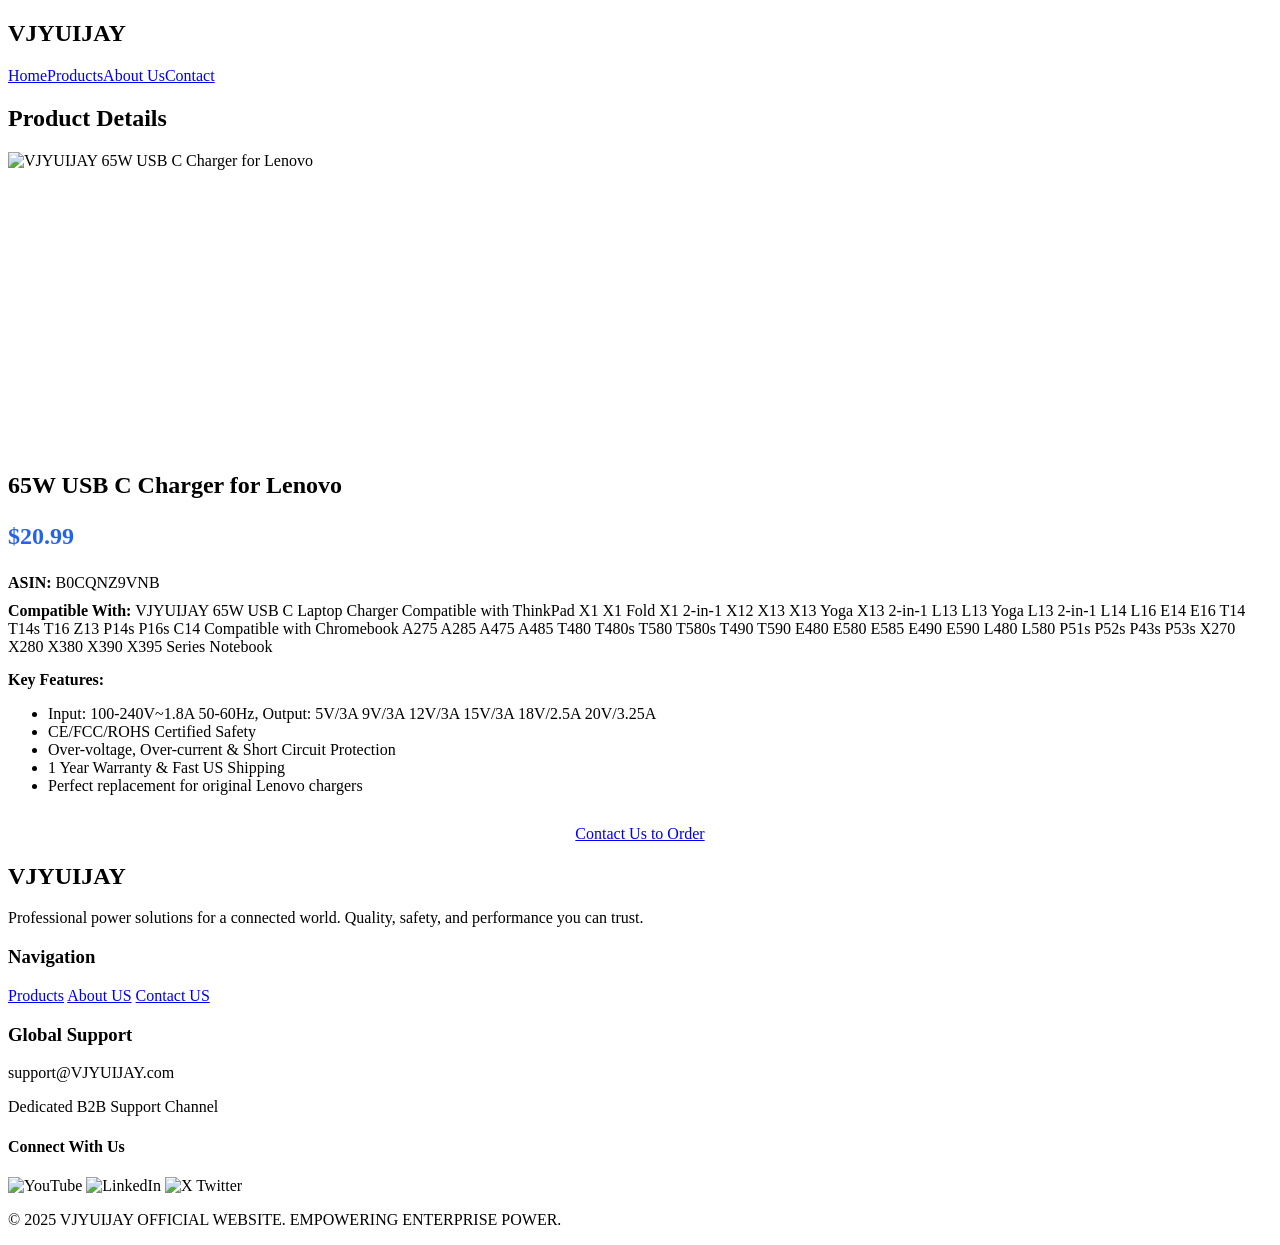
==== product1.html @ eb73b368 "Add product1.html for VJYUIJAY USB C Charger" ====
<!DOCTYPE html>
<html lang="en">
<head>
    <meta charset="UTF-8">
    <meta name="viewport" content="width=device-width, initial-scale=1.0">
    <title>VJYUIJAY 65W USB C Charger for Lenovo | USA</title>
    <link rel="stylesheet" href="css/style.css">
</head>
<body>
    <header class="navbar">
        <div class="container">
            <div class="logo"><h2>VJYUIJAY</h2></div>
            <nav class="nav-links">
                <a href="index.html">Home</a><a href="products.html">Products</a><a href="about.html">About Us</a><a href="contact.html">Contact</a>
            </nav>
        </div>
    </header>

    <section class="page-header"><div class="container"><h1>Product Details</h1></div></section>

    <section class="content-section">
        <div class="container">
            <div class="product-detail">
                <div class="product-img" style="height: 300px;">
                    <img src="https://user29509.cn.imgto.link/public/20260904/f697258cd7aa896282e634186862579c.avif" alt="VJYUIJAY 65W USB C Charger for Lenovo" style="width:100%;height:100%;object-fit:contain;">
                </div>
                <h2 style="margin:20px 0">65W USB C Charger for Lenovo</h2>
                <h3 style="color:#2563eb;font-size:24px">$20.99</h3>
                <p style="margin:10px 0;"><strong>ASIN:</strong> B0CQNZ9VNB</p>
                <p style="margin:10px 0;"><strong>Compatible With:</strong> VJYUIJAY 65W USB C Laptop Charger Compatible with ThinkPad X1 X1 Fold X1 2-in-1 X12 X13 X13 Yoga X13 2-in-1 L13 L13 Yoga L13 2-in-1 L14 L16 E14 E16 T14 T14s T16 Z13 P14s P16s C14 Compatible with Chromebook A275 A285 A475 A485 T480 T480s T580 T580s T490 T590 E480 E580 E585 E490 E590 L480 L580 P51s P52s P43s P53s X270 X280 X380 X390 X395 Series Notebook</p>
                <h4 style="margin:15px 0">Key Features:</h4>
                <ul>
                    <li>Input: 100-240V~1.8A 50-60Hz, Output: 5V/3A 9V/3A 12V/3A 15V/3A 18V/2.5A 20V/3.25A</li>
                    <li>CE/FCC/ROHS Certified Safety</li>
                    <li>Over-voltage, Over-current & Short Circuit Protection</li>
                    <li>1 Year Warranty & Fast US Shipping</li>
                    <li>Perfect replacement for original Lenovo chargers</li>
                </ul>
                <div style="text-align:center; margin-top:30px;">
                    <a href="contact.html" class="btn">Contact Us to Order</a>
                </div>
            </div>
        </div>
    </section>

          <!-- ======================================
         全新 1:1复刻原版四栏暗黑页脚 全网站统一版本
         ====================================== -->
    <footer>
        <div class="container">
            <div class="footer-container">
                <!-- 第一栏：品牌Logo + Slogan -->
                <div class="footer-column footer-brand">
                    <h2>VJYUIJAY</h2>
                    <p>Professional power solutions for a connected world. Quality, safety, and performance you can trust.</p>
                </div>

                <!-- 第二栏：NAVIGATION 导航 -->
                <div class="footer-column">
                    <h3>Navigation</h3>
                    <div class="footer-nav-links">
                        <a href="products.html">Products</a>
                        <a href="about.html">About US</a>
                         <a href="contact.html">Contact US</a>
                    </div>
                </div>

                <!-- 第三栏：GLOBAL SUPPORT 全球商务支持 -->
                <div class="footer-column footer-support">
                    <h3>Global Support</h3>
                    <p>support@VJYUIJAY.com</p>
                    <p>Dedicated B2B Support Channel</p>
                </div>

                <!-- 第四栏：CONNECT 社交平台链接 -->
               <div class="footer-connect">
                <h4>Connect With Us</h4>
                <div class="icon-group">
                    <!-- 全部为原生平台官方LOGO图片，span包裹，无任何超链接 -->
                    <span class="social-logo">
                        <img src="https://user8715.cn.imgto.link/public/20260420/8171d7066ad2d91ee18f9b05667ff2ce.avif" alt="YouTube">
                    </span>
                    <span class="social-logo">
                        <img src="https://user8715.cn.imgto.link/public/20260420/fdc093a876acb1a80d698d2b4fb44385.avif" alt="LinkedIn">
                    </span>
                    <span class="social-logo">
                        <img src="https://user8715.cn.imgto.link/public/20260420/00cefcbd227ea4d6633d55ff452d8af7.avif" alt="X Twitter">
                    </span>
                 </div>
            </div>
        </div>
        <div class="copyright">
            <!-- 底部分割线 + 版权声明 -->
            <div class="footer-bottom">
                <p>© 2025 VJYUIJAY OFFICIAL WEBSITE. EMPOWERING ENTERPRISE POWER.</p>
            </div>
        </div>
    </footer>
</body>
</html>
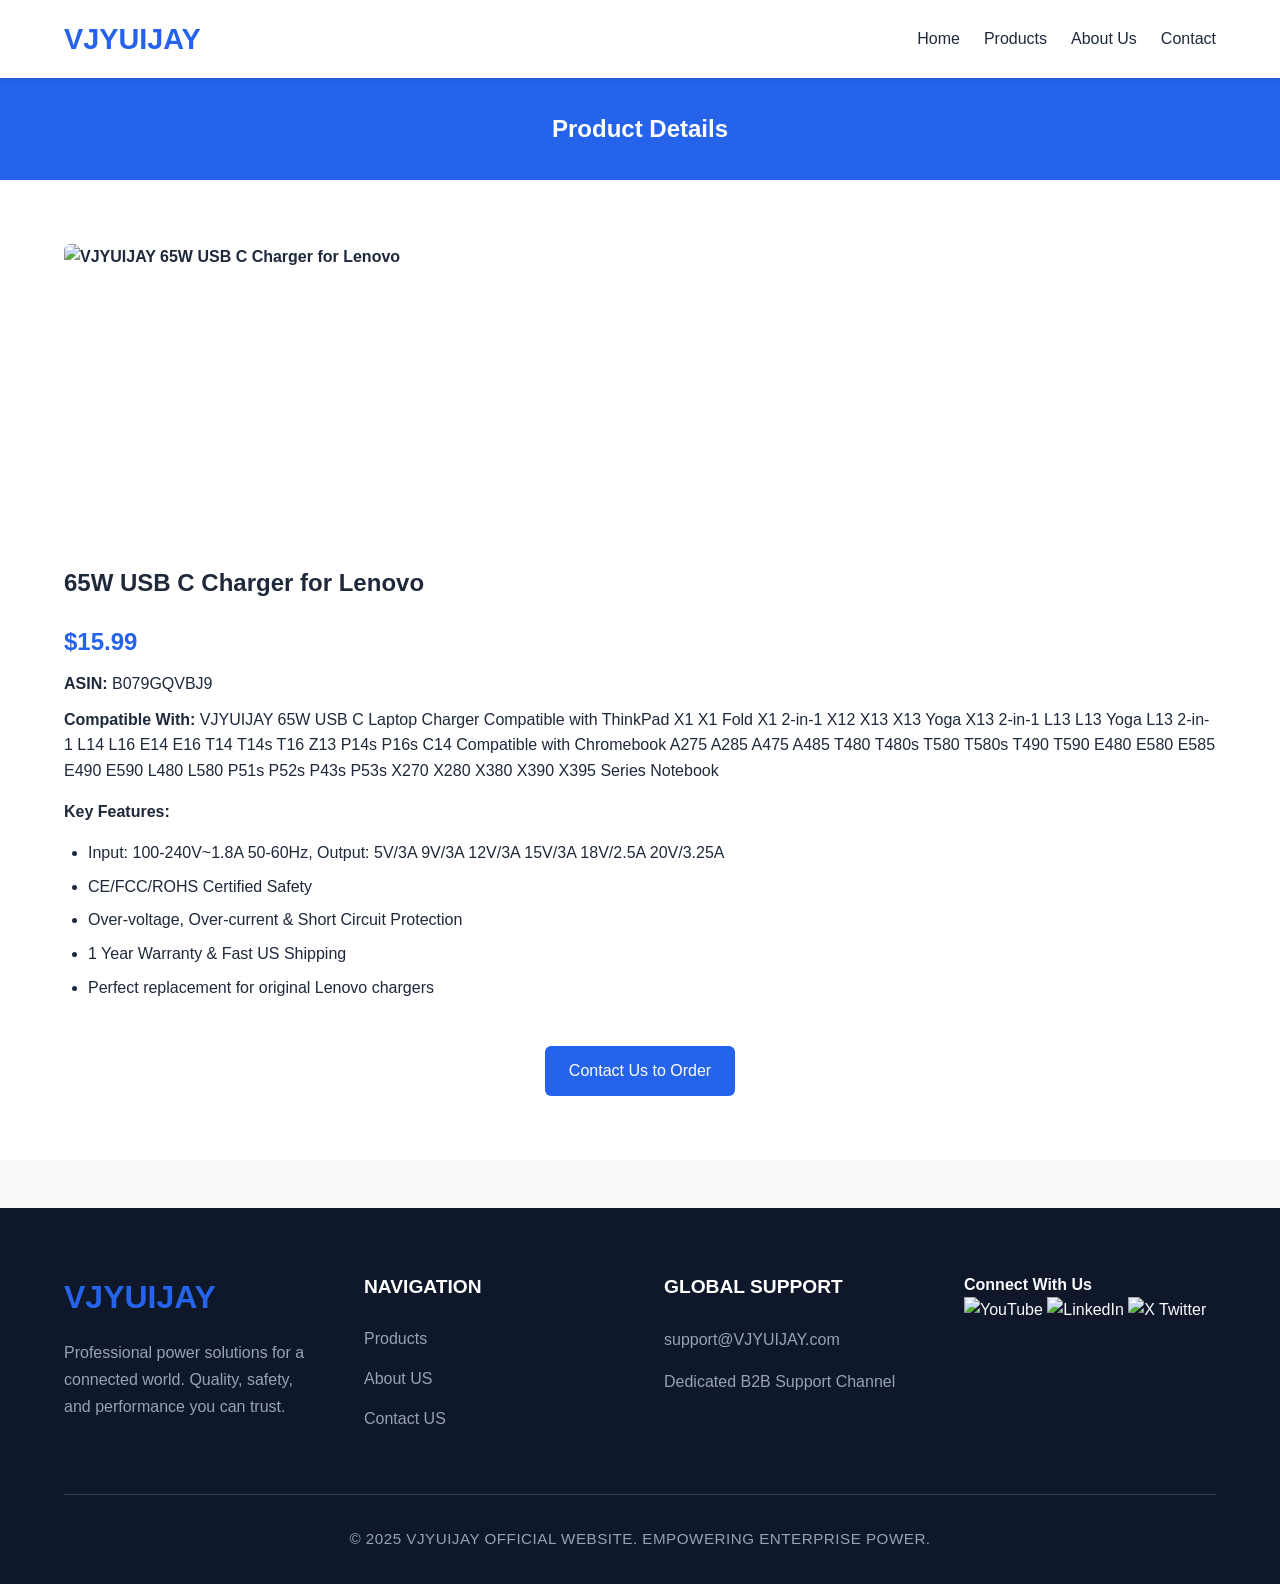
==== commit 377f2a1d: "Update product price and ASIN in product1.html" ====
--- a/product1.html
+++ b/product1.html
@@ -25,8 +25,8 @@
                     <img src="https://user29509.cn.imgto.link/public/20260904/f697258cd7aa896282e634186862579c.avif" alt="VJYUIJAY 65W USB C Charger for Lenovo" style="width:100%;height:100%;object-fit:contain;">
                 </div>
                 <h2 style="margin:20px 0">65W USB C Charger for Lenovo</h2>
-                <h3 style="color:#2563eb;font-size:24px">$20.99</h3>
-                <p style="margin:10px 0;"><strong>ASIN:</strong> B0CQNZ9VNB</p>
+                <h3 style="color:#2563eb;font-size:24px">$15.99</h3>
+                <p style="margin:10px 0;"><strong>ASIN:</strong> B079GQVBJ9</p>
                 <p style="margin:10px 0;"><strong>Compatible With:</strong> VJYUIJAY 65W USB C Laptop Charger Compatible with ThinkPad X1 X1 Fold X1 2-in-1 X12 X13 X13 Yoga X13 2-in-1 L13 L13 Yoga L13 2-in-1 L14 L16 E14 E16 T14 T14s T16 Z13 P14s P16s C14 Compatible with Chromebook A275 A285 A475 A485 T480 T480s T580 T580s T490 T590 E480 E580 E585 E490 E590 L480 L580 P51s P52s P43s P53s X270 X280 X380 X390 X395 Series Notebook</p>
                 <h4 style="margin:15px 0">Key Features:</h4>
                 <ul>
--- a/css/style.css
+++ b/css/style.css
@@ -0,0 +1,339 @@
+/* 全局基础样式 */
+* {
+    margin: 0;
+    padding: 0;
+    box-sizing: border-box;
+    font-family: 'Segoe UI', Arial, sans-serif;
+}
+
+:root {
+    --primary: #2563eb; /* VJYUIJAY品牌蓝色主色 */
+    --dark-main: #0f172a; /* 页脚极致深蓝暗黑背景（1:1匹配原图） */
+    --dark-card: #1e293b;
+    --light: #f8fafc;
+    --gray: #94a3b8;
+    --gray-line: #334155; /* 分割线颜色 */
+}
+
+body {
+    color: var(--dark-card);
+    background: var(--light);
+    line-height: 1.6;
+}
+
+.container {
+    width: 90%;
+    max-width: 1200px;
+    margin: 0 auto;
+}
+
+/* 导航栏 原有样式完全保留 */
+.navbar {
+    background: white;
+    box-shadow: 0 2px 4px rgba(0,0,0,0.1);
+    padding: 1rem 0;
+    position: sticky;
+    top: 0;
+    z-index: 99;
+}
+
+.navbar .container {
+    display: flex;
+    justify-content: space-between;
+    align-items: center;
+}
+
+.logo h2 {
+    color: var(--primary);
+    font-size: 1.8rem;
+    font-weight: 700;
+}
+
+.nav-links a {
+    margin-left: 1.5rem;
+    text-decoration: none;
+    color: var(--dark-card);
+    font-weight: 500;
+}
+
+.nav-links a.active, .nav-links a:hover {
+    color: var(--primary);
+}
+
+/* 按钮通用样式 原有全部保留 */
+.btn {
+    display: inline-block;
+    background: var(--primary);
+    color: white;
+    padding: 12px 24px;
+    border-radius: 6px;
+    text-decoration: none;
+    margin-top: 1rem;
+    border: none;
+    cursor: pointer;
+    font-size: 1rem;
+    transition: background 0.3s ease;
+}
+.btn:hover {
+    background: #1d4ed8;
+}
+
+.btn-small {
+    padding: 8px 16px;
+    font-size: 0.9rem;
+    background: var(--primary);
+    color: white;
+    border-radius: 4px;
+    text-decoration: none;
+    display: inline-block;
+    margin-top: 0.5rem;
+}
+
+/* 首页英雄区 原有全部保留 */
+.hero {
+    background: linear-gradient(rgba(0,0,0,0.5), rgba(0,0,0,0.5)), url('https://images.unsplash.com/photo-1535905557558-afc4877a26fc?ixlib=rb-4.0.3&auto=format&fit=crop&w=1200&q=80');
+    background-size: cover;
+    background-position: center;
+    color: white;
+    text-align: center;
+    padding: 6rem 0;
+}
+
+.hero-content h1 {
+    font-size: 2.5rem;
+    margin-bottom: 1rem;
+}
+
+/* 品牌优势模块 原有全部保留 */
+.features {
+    padding: 3rem 0;
+    background: white;
+}
+
+.features .container {
+    display: grid;
+    grid-template-columns: repeat(3, 1fr);
+    gap: 2rem;
+    text-align: center;
+}
+
+.feature-box {
+    padding: 1.5rem;
+    background: var(--gray);
+    border-radius: 8px;
+}
+
+/* 产品列表模块 原有全部保留 */
+.products {
+    padding: 4rem 0;
+}
+
+.section-title {
+    text-align: center;
+    font-size: 2rem;
+    margin-bottom: 2rem;
+}
+
+.product-grid {
+    display: grid;
+    grid-template-columns: repeat(auto-fit, minmax(280px, 1fr));
+    gap: 2rem;
+}
+
+.product-card {
+    background: white;
+    border-radius: 8px;
+    padding: 1.5rem;
+    text-align: center;
+    box-shadow: 0 2px 8px rgba(0,0,0,0.08);
+}
+
+.product-img {
+    height: 160px;
+    background: var(--white);
+    border-radius: 6px;
+    margin-bottom: 1rem;
+    display: flex;
+    align-items: center;
+    justify-content: center;
+    font-weight: bold;
+    overflow: hidden;
+}
+.product-img img {
+    width: 100%;
+    height: 100%;
+    object-fit: contain;
+}
+
+/* 页面通用头部标题 原有全部保留 */
+.page-header {
+    background: var(--primary);
+    color: white;
+    padding: 2rem 0;
+    text-align: center;
+}
+
+/* 通用内容正文模块 原有全部保留 */
+.content-section {
+    padding: 4rem 0;
+    background: white;
+}
+
+.content-section ul {
+    margin-left: 1.5rem;
+    margin-top: 1rem;
+}
+
+.content-section li {
+    margin-bottom: 0.5rem;
+}
+
+/* 联系表单模块 原有全部保留 */
+.contact-form {
+    padding: 4rem 0;
+}
+
+.form-group {
+    margin-bottom: 1.2rem;
+}
+
+.form-group label {
+    display: block;
+    margin-bottom: 0.5rem;
+    font-weight: bold;
+}
+
+.form-group input, .form-group textarea, .form-group select {
+    width: 100%;
+    padding: 12px;
+    border: 1px solid #ccc;
+    border-radius: 6px;
+    font-size: 1rem;
+}
+
+.contact-info {
+    margin-top: 2rem;
+    padding: 1.5rem;
+    background: var(--gray);
+    border-radius: 8px;
+}
+
+/* ======================================
+   【全新重磅升级】1:1复刻原版 暗黑四栏页脚全部样式
+   ====================================== */
+footer {
+    background: var(--dark-main); /* 原图同款深蓝暗黑背景 */
+    color: var(--light);
+    padding: 4rem 0 2rem;
+    margin-top: 3rem;
+}
+
+/* 页脚主体四栏网格布局（桌面端4列均分） */
+.footer-container {
+    display: grid;
+    grid-template-columns: repeat(4, 1fr);
+    gap: 3rem;
+    margin-bottom: 3rem;
+}
+
+/* 每一栏通用标题样式（全大写、粗体、白色） */
+.footer-column h3 {
+    font-size: 1.2rem;
+    text-transform: uppercase;
+    font-weight: 700;
+    margin-bottom: 1.5rem;
+    color: #ffffff;
+}
+
+/* 第一栏：品牌区 */
+.footer-brand h2 {
+    font-size: 2rem;
+    font-weight: 700;
+    color: var(--primary); /* 品牌蓝色Logo色，和原图蓝色标题一致 */
+    margin-bottom: 1rem;
+}
+.footer-brand p {
+    color: var(--gray);
+    line-height: 1.7;
+    max-width: 300px;
+}
+
+/* 第二栏：导航链接区 */
+.footer-nav-links a {
+    display: block;
+    color: var(--gray);
+    text-decoration: none;
+    margin-bottom: 0.9rem;
+    transition: color 0.3s ease;
+}
+.footer-nav-links a:hover {
+    color: var(--primary);
+}
+
+/* 第三栏：全球商务支持区 */
+.footer-support p {
+    color: var(--gray);
+    margin-bottom: 0.9rem;
+    line-height: 1.7;
+}
+
+/* 第四栏：社交图标区 圆形图标样式 */
+.social-links {
+    display: flex;
+    gap: 1.2rem;
+}
+.social-icon {
+    width: 22px;
+    height: 22px;
+    border-radius: 50%; /* 原图同款圆形背景 */
+    background-color: var(--dark-card);
+    display: flex;
+    align-items: center;
+    justify-content: center;
+    color: var(--light);
+    font-size: 1.2rem;
+    text-decoration: none;
+    transition: all 0.3s ease;
+}
+.social-icon:hover {
+    background-color: var(--primary);
+    transform: translateY(-2px);
+}
+
+/* 页脚底部分割线 + 版权区域 */
+.footer-bottom {
+    border-top: 1px solid var(--gray-line); /* 原图顶部细分割线 */
+    padding-top: 2rem;
+    text-align: center;
+    color: var(--gray);
+    text-transform: uppercase; /* 版权文字全大写，1:1匹配原图 */
+    font-size: 0.95rem;
+    letter-spacing: 0.5px;
+}
+
+/* 移动端响应式适配：小屏幕自动4栏变纵向堆叠 */
+@media (max-width: 900px) {
+    .footer-container {
+        grid-template-columns: repeat(2, 1fr);
+        gap: 2.5rem;
+    }
+}
+@media (max-width: 600px) {
+    .footer-container {
+        grid-template-columns: 1fr;
+        gap: 2.5rem;
+    }
+    .features .container {
+        grid-template-columns: 1fr;
+    }
+    .hero-content h1 {
+        font-size: 1.8rem;
+    }
+    .nav-links a {
+        margin-left: 0.8rem;
+        font-size: 0.9rem;
+    }
+}
+
+/* 引入Font Awesome社交图标字体（全网站通用图标库，无需本地图片） */
+@import url('https://cdnjs.cloudflare.com/ajax/libs/font-awesome/6.4.0/css/all.min.css');
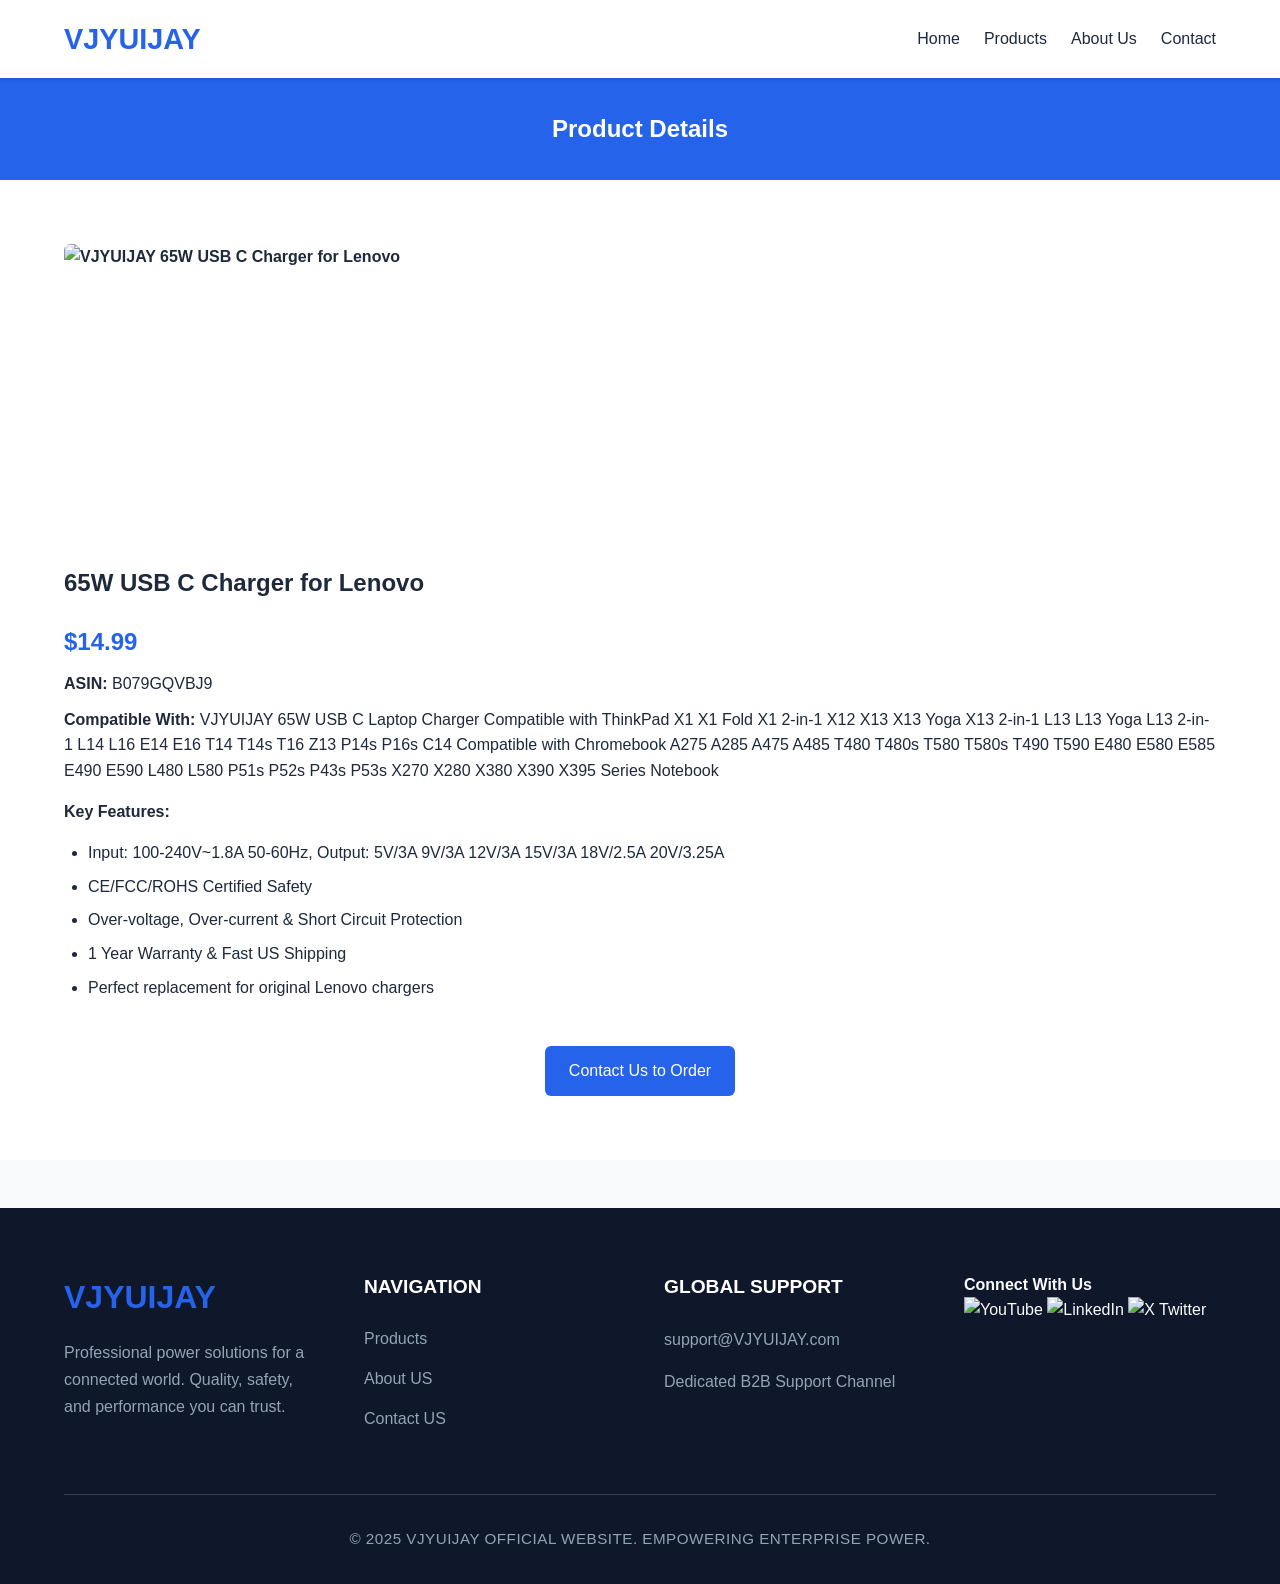
==== commit d8e3cdee: "Change product price for USB C Charger Updated the price of the 65W USB C Charger for Lenovo from $1" ====
--- a/product1.html
+++ b/product1.html
@@ -22,10 +22,10 @@
         <div class="container">
             <div class="product-detail">
                 <div class="product-img" style="height: 300px;">
-                    <img src="https://user29509.cn.imgto.link/public/20260904/f697258cd7aa896282e634186862579c.avif" alt="VJYUIJAY 65W USB C Charger for Lenovo" style="width:100%;height:100%;object-fit:contain;">
+                    <img src="https://user29509.cn.imgto.link/public/20260907/6d8140f38068f37feecd86d0a87b068c.avif" alt="VJYUIJAY 65W USB C Charger for Lenovo" style="width:100%;height:100%;object-fit:contain;">
                 </div>
                 <h2 style="margin:20px 0">65W USB C Charger for Lenovo</h2>
-                <h3 style="color:#2563eb;font-size:24px">$15.99</h3>
+                <h3 style="color:#2563eb;font-size:24px">$14.99</h3>
                 <p style="margin:10px 0;"><strong>ASIN:</strong> B079GQVBJ9</p>
                 <p style="margin:10px 0;"><strong>Compatible With:</strong> VJYUIJAY 65W USB C Laptop Charger Compatible with ThinkPad X1 X1 Fold X1 2-in-1 X12 X13 X13 Yoga X13 2-in-1 L13 L13 Yoga L13 2-in-1 L14 L16 E14 E16 T14 T14s T16 Z13 P14s P16s C14 Compatible with Chromebook A275 A285 A475 A485 T480 T480s T580 T580s T490 T590 E480 E580 E585 E490 E590 L480 L580 P51s P52s P43s P53s X270 X280 X380 X390 X395 Series Notebook</p>
                 <h4 style="margin:15px 0">Key Features:</h4>
